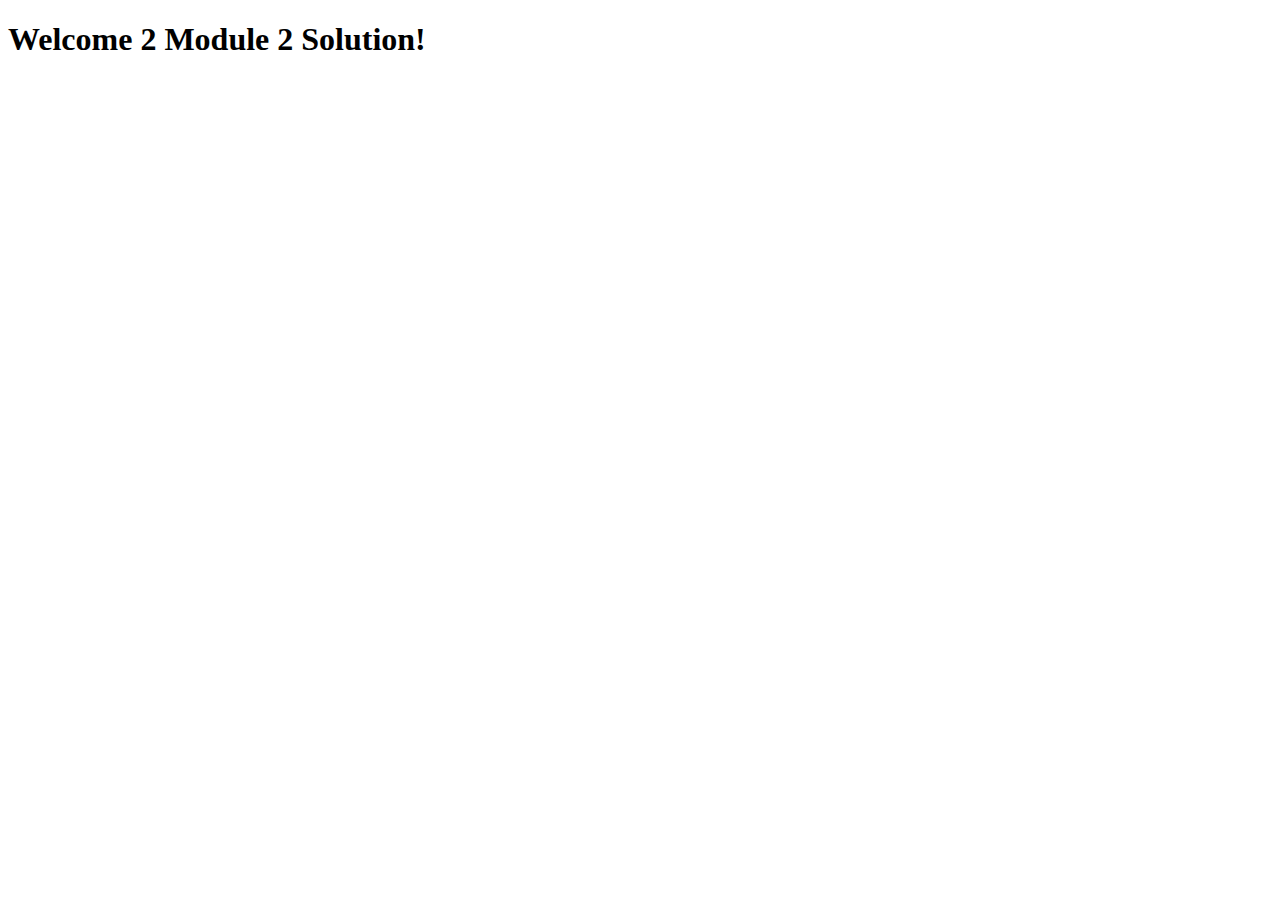
==== Module2_Solution_Ank/index.html @ 74a1fd72 "Module 2 Assignment" ====
<!DOCTYPE html>
<html lang="en" dir="ltr">
  <head>
    <meta charset="utf-8">
    <title>Module 2 Solution</title>
  </head>
  <body>
    <h1>Welcome 2 Module 2 Solution!</h1>
  </body>
</html>
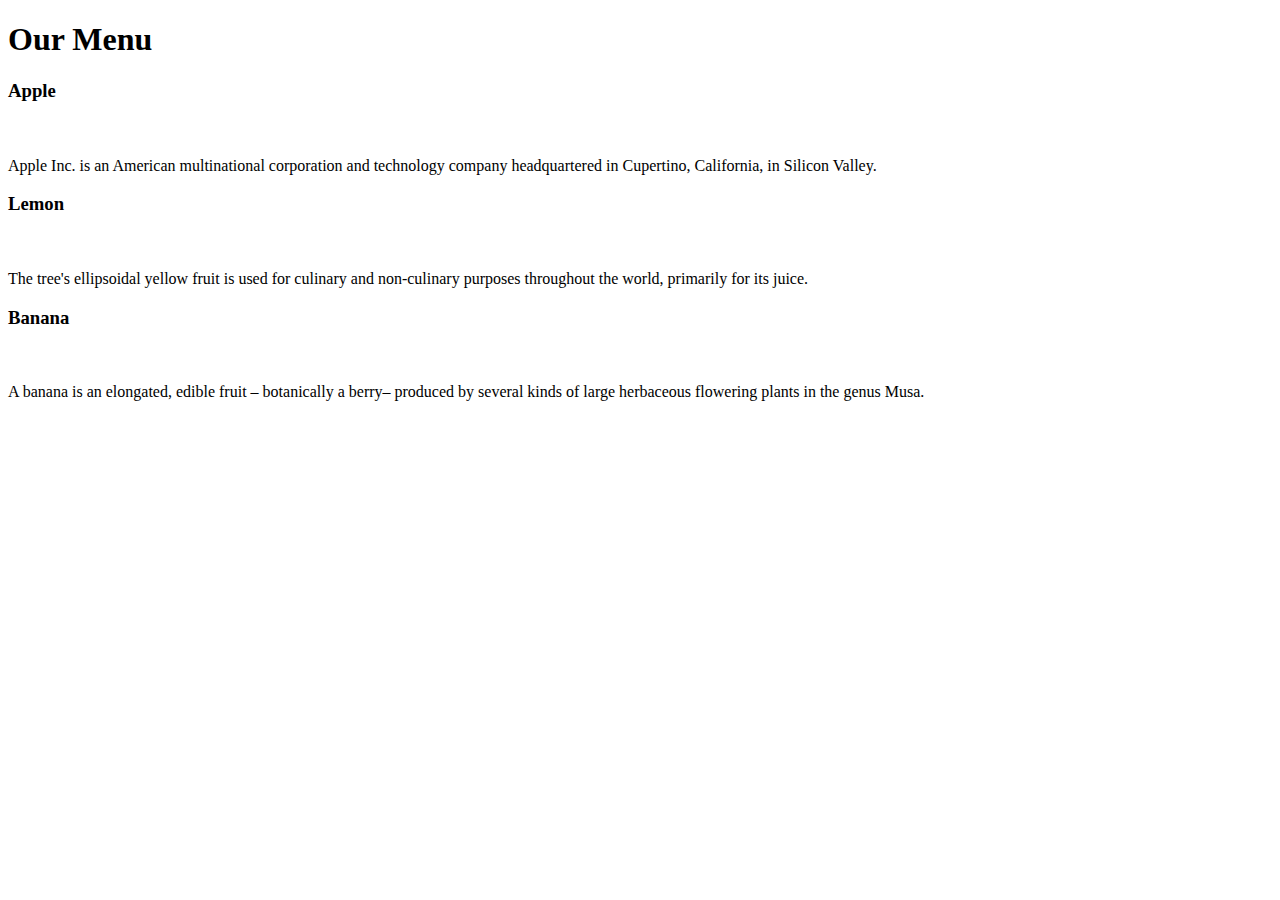
==== commit 70318b6a: "Add files via upload" ====
--- a/Module2_Solution_Ank/index.html
+++ b/Module2_Solution_Ank/index.html
@@ -2,9 +2,28 @@
 <html lang="en" dir="ltr">
   <head>
     <meta charset="utf-8">
+    <meta name="viewport" content="width=device-width, initial-scale=1">
     <title>Module 2 Solution</title>
+    <link rel="stylesheet" href="/css/style.css">
   </head>
   <body>
-    <h1>Welcome 2 Module 2 Solution!</h1>
+    <h1>Our Menu</h1>
+    <div class="row">
+      <section class="sec col-lg-4 col-md-6 col-md-12 col-sm-12">
+        <h3 class="header apple">Apple</h3>
+        <p><br><br>
+          Apple Inc. is an American multinational corporation and technology company headquartered in Cupertino, California, in Silicon Valley. </p>
+      </section>
+      <section class="sec col-lg-4 col-md-6 col-md-12 col-sm-12">
+        <h3 class="header lemon">Lemon</h3>
+        <p><br><br>
+          The tree's ellipsoidal yellow fruit is used for culinary and non-culinary purposes throughout the world, primarily for its juice.</p>
+      </section>
+      <section class="sec col-lg-4 col-md-6 col-md-12 col-sm-12">
+        <h3 class="header ban">Banana</h3>
+        <p><br><br>
+          A banana is an elongated, edible fruit – botanically a berry– produced by several kinds of large herbaceous flowering plants in the genus Musa.</p>
+      </section>
+    </div>
   </body>
 </html>
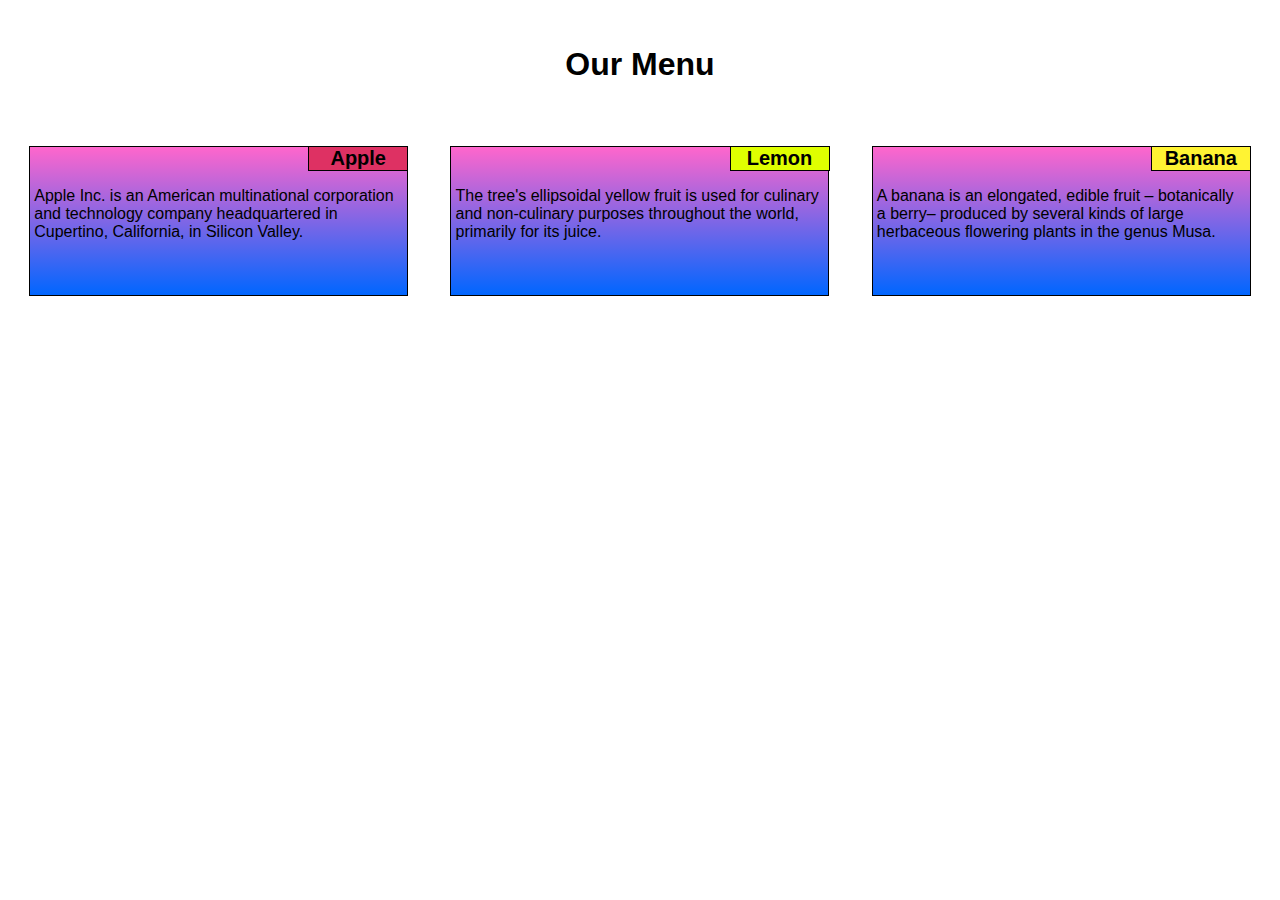
==== commit 69b3b945: "Update index.html" ====
--- a/Module2_Solution_Ank/index.html
+++ b/Module2_Solution_Ank/index.html
@@ -4,7 +4,7 @@
     <meta charset="utf-8">
     <meta name="viewport" content="width=device-width, initial-scale=1">
     <title>Module 2 Solution</title>
-    <link rel="stylesheet" href="/css/style.css">
+    <link rel="stylesheet" href="css/style.css">
   </head>
   <body>
     <h1>Our Menu</h1>
--- a/Module2_Solution_Ank/css/style.css
+++ b/Module2_Solution_Ank/css/style.css
@@ -0,0 +1,96 @@
+* {
+  box-sizing: border-box;
+  font-family: "Comic Sans MS",  sans-serif;
+}
+
+h1 {
+  text-align: center;
+  padding: 25px;
+}
+
+
+.sec{
+  height: 200px;
+  //border: 1px solid black;
+  position: relative;
+
+
+}
+
+.header {
+  width: 100px;
+  border: 1px solid black;
+  text-align: center;
+  margin-left: auto;
+  margin-right: auto;
+  position: absolute;
+  top: -2%;
+  right: 5%;
+  font-weight: bold;
+  font-size: 20px;
+}
+
+p{
+  border: 1px solid black;
+  background: linear-gradient(to bottom, #ff66cc 0%, #0066ff 100%);
+  width: 90%;
+  height: 150px;
+  margin-right: auto;
+  margin-left: auto;
+  padding: 1%;
+  position: static;
+  top: 0%;
+  right: 5%;
+  overflow: auto;
+  //font-weight: bold;
+}
+
+.apple{
+  background-color: #DE3163;
+}
+
+.lemon{
+  background-color:  #DFFF00;
+}
+
+.ban{
+  background-color:  #FFF333;
+}
+
+.row {
+  width: 100%;
+
+}
+
+/********** Large devices only **********/
+@media (min-width: 992px) {
+  .col-lg-4 {
+    width: 33.33%;
+    float: left;
+  }
+
+}
+
+/********** Medium devices only **********/
+@media (min-width: 768px) and (max-width: 991px) {
+    .col-md-6 {
+      float: left;
+      width: 50%;
+    }
+    .col-md-12:nth-child(3){
+      float: left;
+      width: 105%;
+      right: 2.5%
+
+    }
+
+  }
+
+  /********** Small devices only **********/
+  @media (max-width: 767px) {
+    .col-sm-12{
+      float: left;
+      width: 100%;
+    }
+
+  }
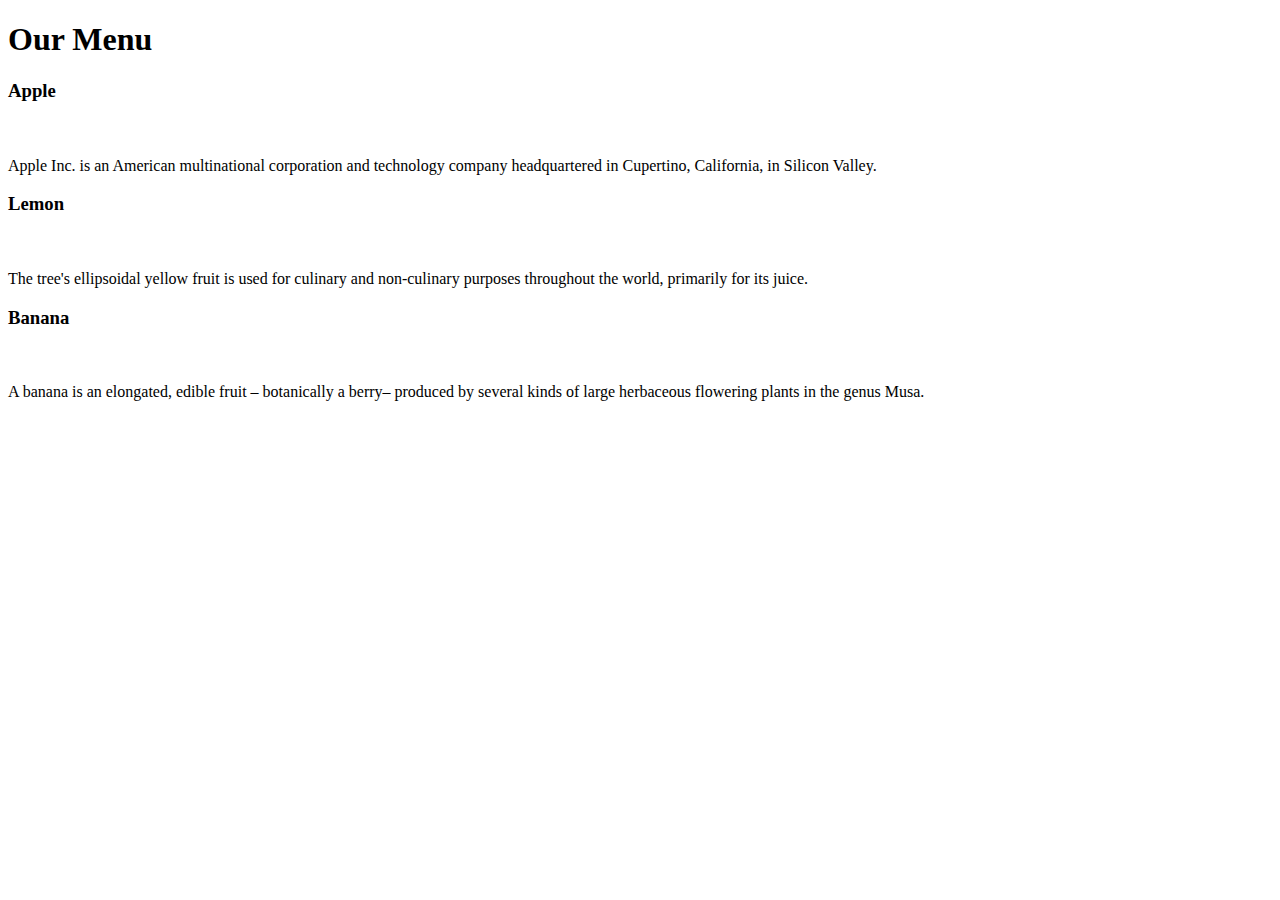
==== commit 761760a6: "Update index.html" ====
--- a/Module2_Solution_Ank/index.html
+++ b/Module2_Solution_Ank/index.html
@@ -4,7 +4,7 @@
     <meta charset="utf-8">
     <meta name="viewport" content="width=device-width, initial-scale=1">
     <title>Module 2 Solution</title>
-    <link rel="stylesheet" href="css/style.css">
+    <link rel="stylesheet" href="Module2_Solution_Ank/css/style.css">
   </head>
   <body>
     <h1>Our Menu</h1>
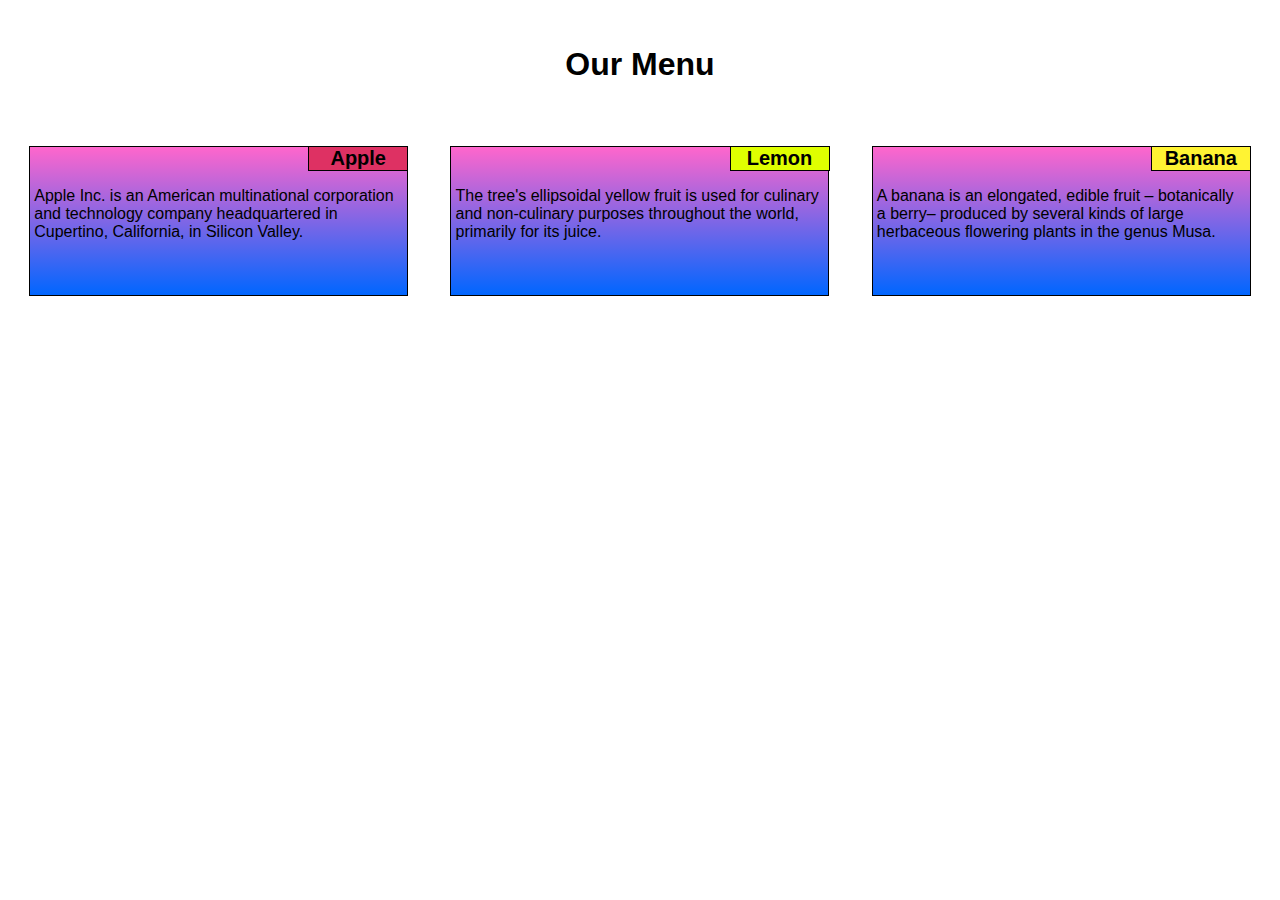
==== commit 4050d8ba: "Update index.html" ====
--- a/Module2_Solution_Ank/index.html
+++ b/Module2_Solution_Ank/index.html
@@ -4,7 +4,7 @@
     <meta charset="utf-8">
     <meta name="viewport" content="width=device-width, initial-scale=1">
     <title>Module 2 Solution</title>
-    <link rel="stylesheet" href="Module2_Solution_Ank/css/style.css">
+    <link rel="stylesheet" href="/Module2_Solution_Ank/css/style.css">
   </head>
   <body>
     <h1>Our Menu</h1>
--- a/Module2_Solution_Ank/css/style.css
+++ b/Module2_Solution_Ank/css/style.css
@@ -0,0 +1,96 @@
+* {
+  box-sizing: border-box;
+  font-family: "Comic Sans MS",  sans-serif;
+}
+
+h1 {
+  text-align: center;
+  padding: 25px;
+}
+
+
+.sec{
+  height: 200px;
+  //border: 1px solid black;
+  position: relative;
+
+
+}
+
+.header {
+  width: 100px;
+  border: 1px solid black;
+  text-align: center;
+  margin-left: auto;
+  margin-right: auto;
+  position: absolute;
+  top: -2%;
+  right: 5%;
+  font-weight: bold;
+  font-size: 20px;
+}
+
+p{
+  border: 1px solid black;
+  background: linear-gradient(to bottom, #ff66cc 0%, #0066ff 100%);
+  width: 90%;
+  height: 150px;
+  margin-right: auto;
+  margin-left: auto;
+  padding: 1%;
+  position: static;
+  top: 0%;
+  right: 5%;
+  overflow: auto;
+  //font-weight: bold;
+}
+
+.apple{
+  background-color: #DE3163;
+}
+
+.lemon{
+  background-color:  #DFFF00;
+}
+
+.ban{
+  background-color:  #FFF333;
+}
+
+.row {
+  width: 100%;
+
+}
+
+/********** Large devices only **********/
+@media (min-width: 992px) {
+  .col-lg-4 {
+    width: 33.33%;
+    float: left;
+  }
+
+}
+
+/********** Medium devices only **********/
+@media (min-width: 768px) and (max-width: 991px) {
+    .col-md-6 {
+      float: left;
+      width: 50%;
+    }
+    .col-md-12:nth-child(3){
+      float: left;
+      width: 105%;
+      right: 2.5%
+
+    }
+
+  }
+
+  /********** Small devices only **********/
+  @media (max-width: 767px) {
+    .col-sm-12{
+      float: left;
+      width: 100%;
+    }
+
+  }
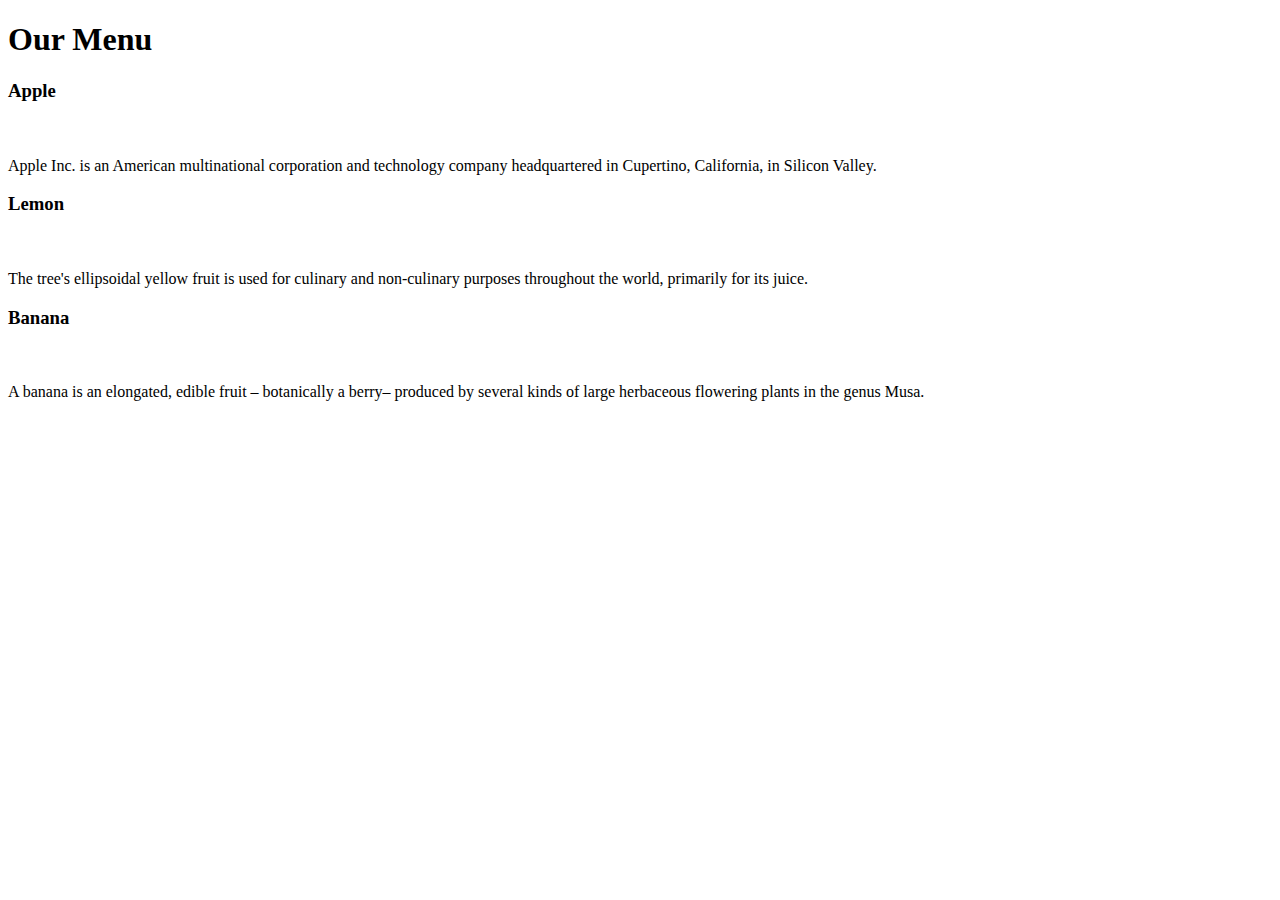
==== commit 41931189: "Update index.html" ====
--- a/Module2_Solution_Ank/index.html
+++ b/Module2_Solution_Ank/index.html
@@ -4,7 +4,7 @@
     <meta charset="utf-8">
     <meta name="viewport" content="width=device-width, initial-scale=1">
     <title>Module 2 Solution</title>
-    <link rel="stylesheet" href="/Module2_Solution_Ank/css/style.css">
+    <link rel="stylesheet" href="Module2_Solution_Ank/css/style.css">
   </head>
   <body>
     <h1>Our Menu</h1>
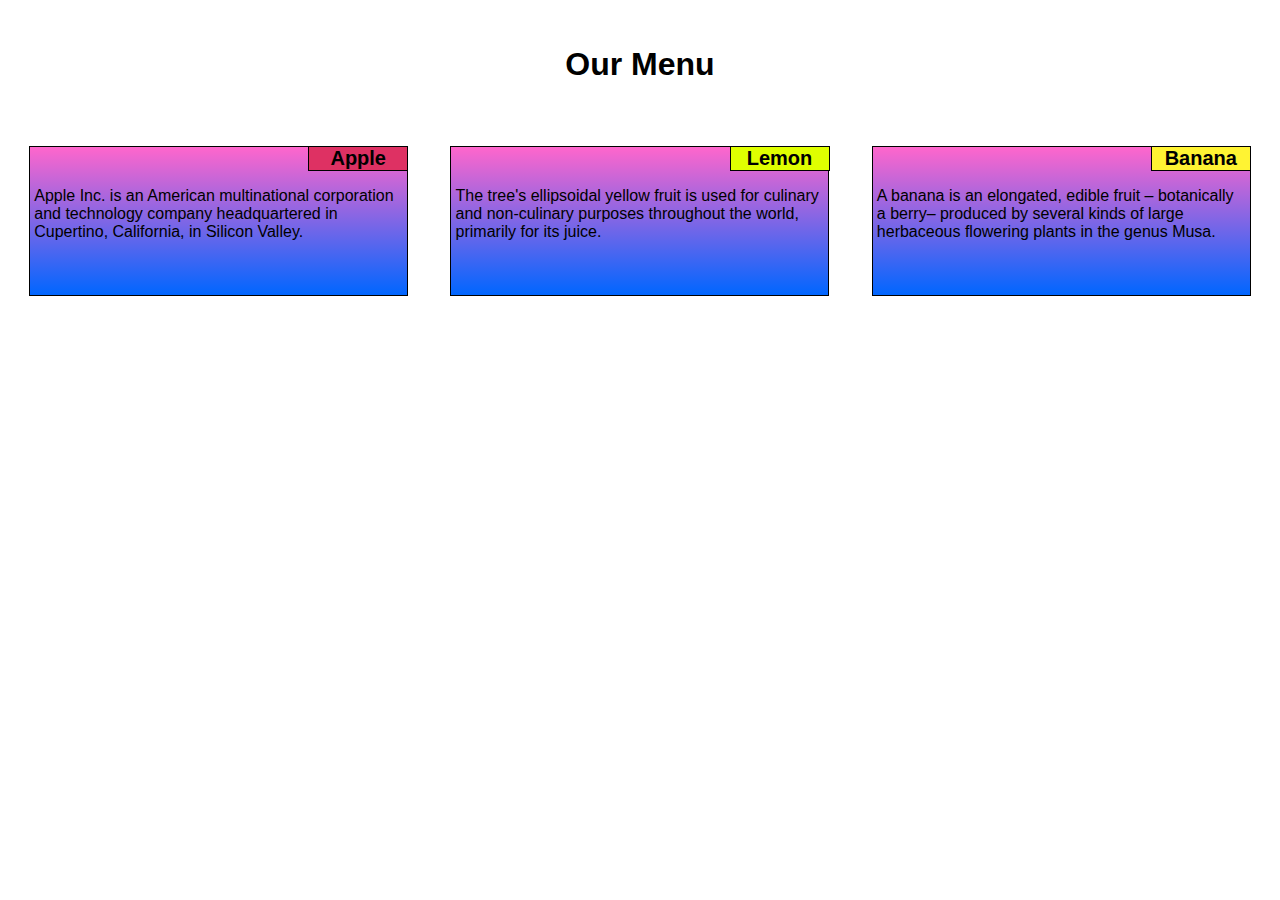
==== commit d91a40c8: "Update index.html" ====
--- a/Module2_Solution_Ank/index.html
+++ b/Module2_Solution_Ank/index.html
@@ -4,7 +4,7 @@
     <meta charset="utf-8">
     <meta name="viewport" content="width=device-width, initial-scale=1">
     <title>Module 2 Solution</title>
-    <link rel="stylesheet" href="Module2_Solution_Ank/css/style.css">
+    <link rel="stylesheet" href="css/style.css">
   </head>
   <body>
     <h1>Our Menu</h1>
--- a/Module2_Solution_Ank/css/style.css
+++ b/Module2_Solution_Ank/css/style.css
@@ -0,0 +1,96 @@
+* {
+  box-sizing: border-box;
+  font-family: "Comic Sans MS",  sans-serif;
+}
+
+h1 {
+  text-align: center;
+  padding: 25px;
+}
+
+
+.sec{
+  height: 200px;
+  //border: 1px solid black;
+  position: relative;
+
+
+}
+
+.header {
+  width: 100px;
+  border: 1px solid black;
+  text-align: center;
+  margin-left: auto;
+  margin-right: auto;
+  position: absolute;
+  top: -2%;
+  right: 5%;
+  font-weight: bold;
+  font-size: 20px;
+}
+
+p{
+  border: 1px solid black;
+  background: linear-gradient(to bottom, #ff66cc 0%, #0066ff 100%);
+  width: 90%;
+  height: 150px;
+  margin-right: auto;
+  margin-left: auto;
+  padding: 1%;
+  position: static;
+  top: 0%;
+  right: 5%;
+  overflow: auto;
+  //font-weight: bold;
+}
+
+.apple{
+  background-color: #DE3163;
+}
+
+.lemon{
+  background-color:  #DFFF00;
+}
+
+.ban{
+  background-color:  #FFF333;
+}
+
+.row {
+  width: 100%;
+
+}
+
+/********** Large devices only **********/
+@media (min-width: 992px) {
+  .col-lg-4 {
+    width: 33.33%;
+    float: left;
+  }
+
+}
+
+/********** Medium devices only **********/
+@media (min-width: 768px) and (max-width: 991px) {
+    .col-md-6 {
+      float: left;
+      width: 50%;
+    }
+    .col-md-12:nth-child(3){
+      float: left;
+      width: 105%;
+      right: 2.5%
+
+    }
+
+  }
+
+  /********** Small devices only **********/
+  @media (max-width: 767px) {
+    .col-sm-12{
+      float: left;
+      width: 100%;
+    }
+
+  }
